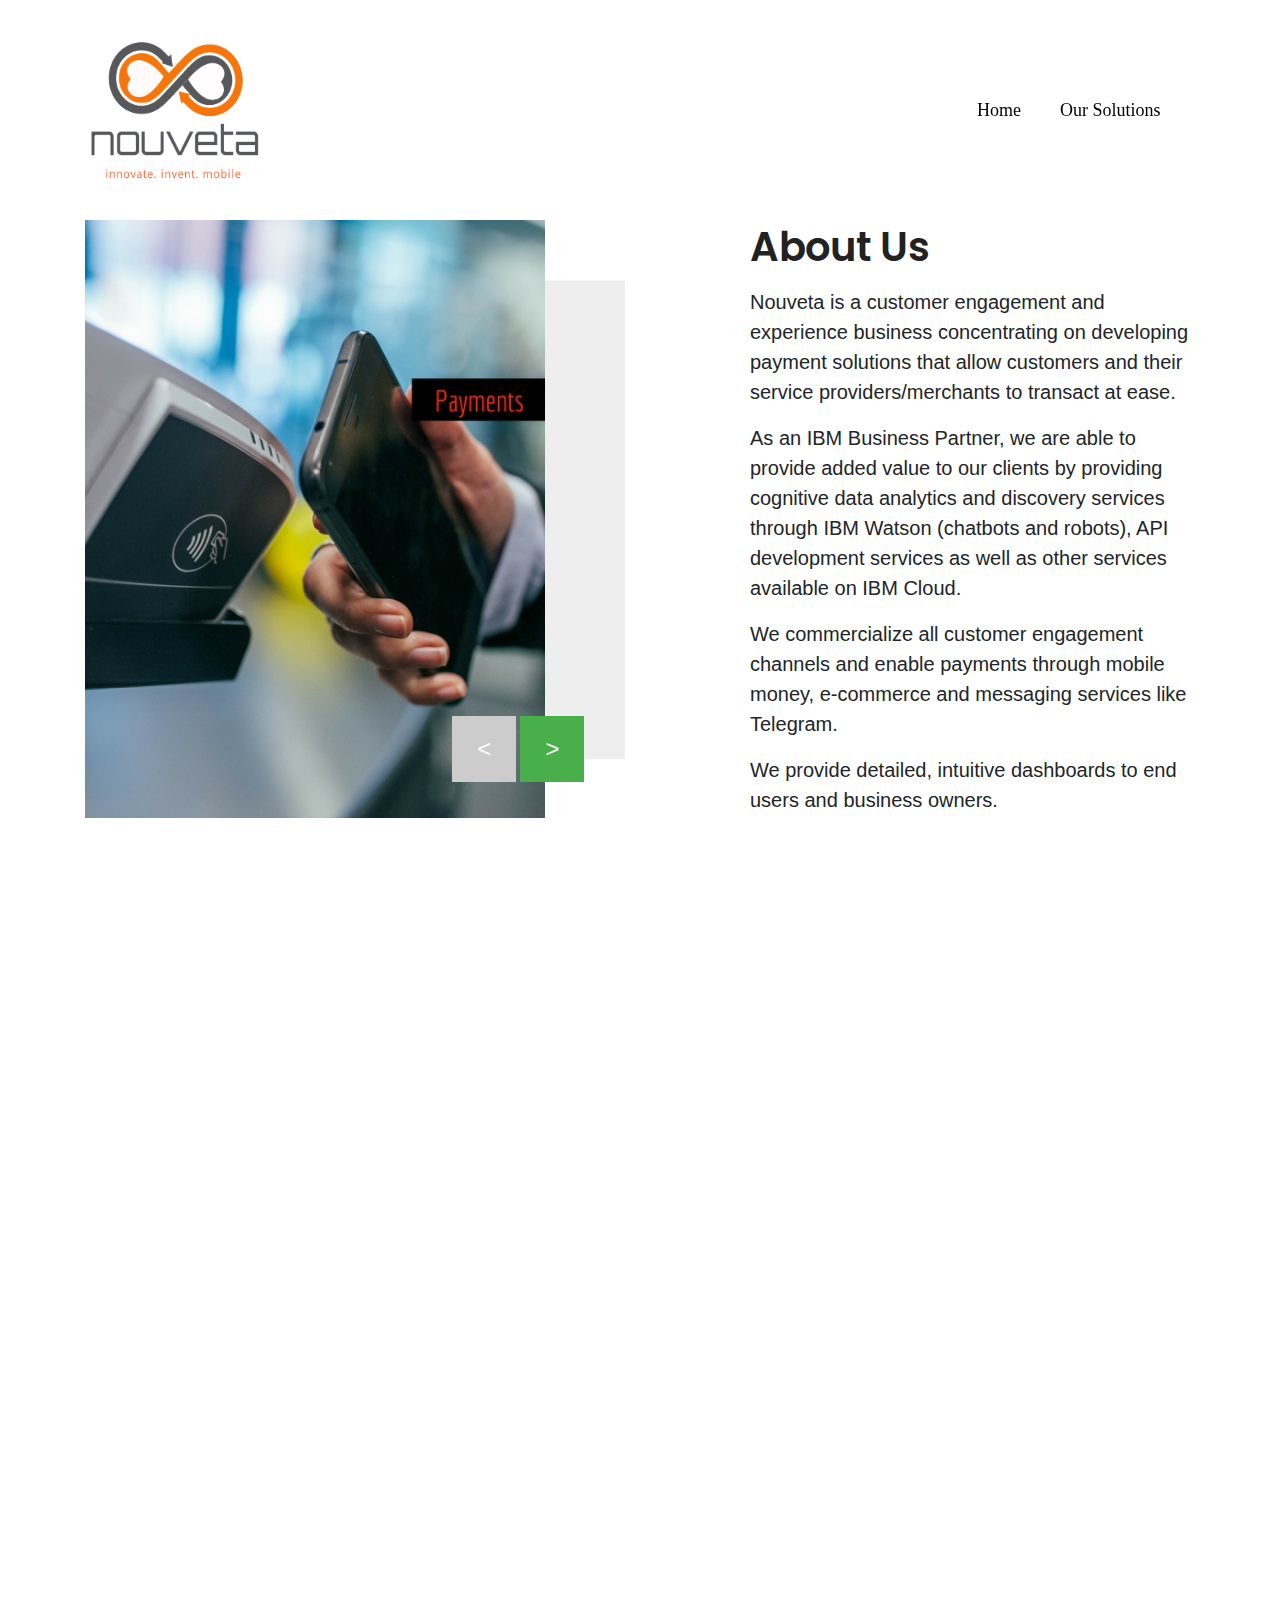
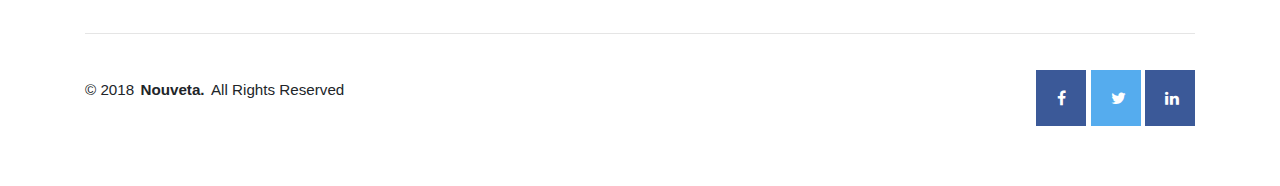
==== about.html @ 89cc6b28 "first commit" ====
<!DOCTYPE html>

<html lang="en">



	<head>



		<meta charset="utf-8">
		<meta http-equiv="X-UA-Compatible" content="IE=edge"/>
		<meta name="author" content="DSAThemes"/>
		<meta name="description" content="UniSet - Premium Multi-Concept Landing Pages Pack"/>
		<meta name="keywords" content="Responsive, HTML5, DSAThemes, Multi-Concept, Startup, One Page, Landing, Business, Creative, Corporate, Agency, Project">
		<meta name="viewport" content="width=device-width, initial-scale=1.0"/>

		<!-- SITE TITLE -->
		<title>Nouveta</title>

		<!-- FAVICON AND TOUCH ICONS  -->
		<link rel="shortcut icon" href="images/favicon.png" type="image/x-icon">
		<link rel="icon" href="images/favicon.png" type="image/x-icon">
		<link rel="apple-touch-icon" sizes="152x152" href="images/apple-touch-icon-152x152.png">
		<link rel="apple-touch-icon" sizes="120x120" href="images/apple-touch-icon-120x120.png">
		<link rel="apple-touch-icon" sizes="76x76" href="images/apple-touch-icon-76x76.png">
		<link rel="apple-touch-icon" href="images/apple-touch-icon.png">

		<!-- BOOTSTRAP CSS -->
		<link href="css/bootstrap.min.css" rel="stylesheet">

		<!-- FONT ICONS -->
		<link href="css/font-awesome.min.css" rel="stylesheet">
		<link href="css/flaticon.css" rel="stylesheet">
		<link href="css/payment-webfont.css" rel="stylesheet">

		<!-- GOOGLE FONTS -->
		<link href="https://fonts.googleapis.com/css?family=Roboto:300,300i,400,500,700,900" rel="stylesheet">
		<link href="https://fonts.googleapis.com/css?family=Poppins:300,400,600,800" rel="stylesheet">
<link rel="stylesheet" href="https://cdnjs.cloudflare.com/ajax/libs/font-awesome/4.7.0/css/font-awesome.min.css">

		<!-- PLUGINS STYLESHEET -->
		<link href="css/owl.carousel.min.css" rel="stylesheet">
		<link href="css/owl.theme.default.min.css" rel="stylesheet" >
		<link href="css/magnific-popup.css" rel="stylesheet">
		<link href="css/flexslider.css" rel="stylesheet">
		<link href="css/slick.css" rel="stylesheet">
		<link href="css/slick-theme.css" rel="stylesheet">

		<!-- On Scroll Animations -->
		<link href="css/animate.css" rel="stylesheet">

		<!-- TEMPLATE CSS -->
		<link href="css/style.css" rel="stylesheet">

		<!-- RESPONSIVE CSS -->
		<link href="css/responsive.css" rel="stylesheet">



<link rel="stylesheet" href="https://cdnjs.cloudflare.com/ajax/libs/font-awesome/4.7.0/css/font-awesome.min.css">

	</head>



	<body>



		<!-- PRELOADER
		============================================= -->
		<div id="loader-wrapper">
			<div id="loader">
				<div class="sk-folding-cube">
				  <div class="sk-cube1 sk-cube"></div>
				  <div class="sk-cube2 sk-cube"></div>
				  <div class="sk-cube4 sk-cube"></div>
				  <div class="sk-cube3 sk-cube"></div>
				</div>
			</div>
		</div>



		<!-- PAGE CONTENT
		============================================= -->
		<div id="page" class="page">



			<!-- HEADER
			============================================= -->
			<header id="header" class="header">
				<nav class="navbar fixed-top navbar-expand-lg navbar-dark bg-tra">
					<div class="container">


						<!-- LOGO IMAGE -->
						<!-- Recommended sizes for Retina Ready displays is 230x60px; -->
						<a href="index.html" class="navbar-brand logo-white"><img src="images/logo-white.png" width="180" height="150" alt="header-logo"></a>
				 		<a href="index.html" class="navbar-brand logo-black"><img src="images/logo.png" width="150" height="120" alt="header-logo"></a>


				 		<!-- Responsive Menu Button -->
				 		<button class="navbar-toggler" type="button" data-toggle="collapse" data-target="#navbarSupportedContent" aria-controls="navbarSupportedContent" aria-expanded="false" aria-label="Toggle navigation">
				   		 	<span class="navbar-toggler-icon"></span>
				  		</button>


				  		<!-- Navigation Menu -->
				  		<div id="navbarSupportedContent" class="collapse navbar-collapse">
					   		<ul class="navbar-nav ml-auto">

									<li class="nav-item"><a class="nav-link" href="index.html"><font color="black" size="4" face="futura">Home</a></li></font>


					      		<li class="nav-item dropdown">
							        <a class="nav-link dropdown-toggle" href="#" id="navbarDropdown" role="button" data-toggle="dropdown" aria-haspopup="true" aria-expanded="false">
							          <font color="black" size="4" face="futura">Our Solutions</font>
							        </a>
							        <div class="dropdown-menu" aria-labelledby="navbarDropdown">
							        	<a class="dropdown-item" href="node.html">Node</a>
							         	<a class="dropdown-item" href="pay.html">PayMe</a>
							          	<a class="dropdown-item" href="revenue.html">RevenueSure</a>
							         	<a class="dropdown-item" href="ticket.html">TicketSoko</a>
							        </div>
							    </li>



					      	</ul>
					    </div>	<!-- End Navigation Menu -->


					</div>	  <!-- End container -->
				</nav>	   <!-- End navbar  -->
			</header>	<!-- END HEADER -->





<br><br><br><br><br>
			<!-- ABOUT-3
						============================================= -->
						<section id="about-3" class="wide-50 about-section division">
							<div class="container">
								<div class="row  d-flex align-items-center">


									<!-- ABOUT CAROUSEL SLIDER -->
									<div class="col-md-6 col-lg-6">
										<div class="about-carousel-slider m-bottom-50 green-nav">
											<div class="about-carousel-holder">
												<div class="owl-carousel owl-theme about-carousel animated" data-animation="fadeInRight" data-animation-delay="400">

													<!-- Carousel Image #1 -->
													<div class="about-image">
														<img class="img-fluid" src="images/carousel-slider/img-4.jpg" alt="carousel-image /">
													</div>

													<!-- Carousel Image #1 -->
													<div class="about-image">
														<img class="img-fluid" src="images/carousel-slider/img-5.jpg" alt="carousel-image /">
													</div>

													<!-- Carousel Image #1 -->
													<div class="about-image">
														<img class="img-fluid" src="images/carousel-slider/img-6.jpg" alt="carousel-image /">
													</div>

												</div>
											</div>
										</div>
									</div>	<!-- END ABOUT CAROUSEL SLIDER -->


									<!-- ABOUT TEXT -->
									<div class="col-md-6 col-lg-5 offset-lg-1">
										<div class="about-txt m-bottom-50 animated" data-animation="fadeInLeft" data-animation-delay="400">

											<!-- Section ID -->
							 			<h3>About Us</h3>

							 				<!-- Title -->
											<!-- <h3>We use design and innovations</h3> -->

											<!-- Big Text -->

												<p class="p-lg">Nouveta is a customer engagement and experience business concentrating on developing payment solutions that allow customers and their service providers/merchants to transact at ease.</p>

												<p class="p-lg">As an IBM Business Partner, we are able to provide added value to our clients by providing cognitive data analytics and discovery services through IBM Watson (chatbots and robots), API development services as well as other services available on IBM Cloud.</p>

												<p class="p-lg">We commercialize all customer engagement channels and enable payments through mobile money, e-commerce and messaging services like Telegram.</p>

											 	<p class="p-lg">We provide detailed, intuitive dashboards to end users and business owners.</p>

											<!-- Text -->
											<!-- <p>An ultrice ligula risus emo ipsam auctor purus ipsum primis in cubilia augue vitae laoreet augue in augue
											   an ipsum vitae ligula ipsam cubilia donec rhoncus
											</p> -->

										</div>
									</div>	<!-- ABOUT TEXT -->


								</div>	  <!-- End row -->
							</div>	   <!-- End container -->
						</section>	<!-- END ABOUT-3 -->




						<!-- VIDEO-1
						============================================= -->
						<section id="video-1" class="bg-lightgrey wide-50 video-section division">
						 	<div class="container">
						 		<div class="row d-flex align-items-center">


						 			<!-- VIDEO TEXT -->
						 			<div class="col-md-6 col-xl-5">
						 				<div class="video-txt m-bottom-50 animated" data-animation="fadeInRight" data-animation-delay="400">

							 				<!-- Title -->
							 				<h3>Our Business</h3>

							 				<!-- Text -->
											<!-- <p class="p-lg">Donec enim ipsum porta justo integer at velna vitae auctor integer congue magna</p> -->

											<!-- Text -->

											<p>Nouveta has developed its own platforms on which it enables clients to extend simple, agile customer engagement solutions. We build the channels that engage customers, such as SMS, USSD, web, apps and social media.</p>

											<p>We integrate these channels to our platforms to provide customers with easy ways to make payments to their service providers/merchants.</p>

											<p> We also integrate our payments gateway with our clients’ systems to facilitate automated updating of customer records, acknowledgement of payments and automated payment validation and reconciliation.</p>


										</div>
						 			</div>	<!-- END VIDEO TEXT -->


						 			<!-- VIDEO LINK -->
						 			<div class="col-md-6 col-xl-6 offset-xl-1">
						 				<div class="video-preview text-center m-bottom-50 animated" data-animation="fadeInLeft" data-animation-delay="400">


												<!-- Preview Image -->
												<img class="img-fluid" src="images/carousel-slider/3.jpg" alt="video-preview">

											</a>

										</div>
						 			</div>


						 		</div>	   <!-- End row -->
						 	</div>	    <!-- End container -->
						</section>	 <!-- END VIDEO-1 -->



















			<footer id="footer-2" class="footer division">
				<div class="container">



					<!-- GREY GORIZONTAL LINE -->
					<hr />



			<div class="row bottom-footer">


				<!-- FOOTER COPYRIGHT -->
				<div class="col-sm-6">
					<div class=" footer-copyright p-top-20 m-bottom-40">
						<p class="m-bottom-0">&copy; 2018 <strong>Nouveta.</strong> All Rights Reserved</p>
					</div>
				</div>


				<!-- BOTTOM FOOTER SOCIAL LINKS -->
				<div class="col-sm-6">
					<div class="footer-socials text-right p-top-20 m-bottom-40">

						<!-- Footer Icons list -->
						<ul class="s-links-icons text-center clearfix">
							<a href="https://www.facebook.com/nouvetaltd/" class="fa fa-facebook"></a>
							<a href="https://twitter.com/NouvetaLTD" class="fa fa-twitter"></a>
							<a href="https://www.linkedin.com/company/17985583/" class="fa fa-linkedin"></a>
						</ul>

					</div>
				</div>	<!-- END BOTTOM FOOTER SOCIAL LINKS -->


			</div>	<!-- END BOTTOM FOOTER -->


			</div>	   <!-- End container -->
			</footer>	<!-- END FOOTER-2 -->




			</div>	<!-- END PAGE CONTENT -->




			<!-- EXTERNAL SCRIPTS
			============================================= -->
			<script src="js/jquery-3.2.1.min.js"></script>
			<script src="js/bootstrap.min.js"></script>
			<script src="js/modernizr.custom.js"></script>
			<script src="js/jquery.easing.js"></script>
			<script src="js/retina.js"></script>
			<script src="js/jquery.stellar.min.js"></script>
			<script src="js/jquery.scrollto.js"></script>
			<script src="js/jquery.appear.js"></script>
			<script src="js/jquery.flexslider.js"></script>
			<script src="js/jquery.magnific-popup.min.js"></script>
			<script src="js/slick.min.js"></script>
			<script src="js/owl.carousel.min.js"></script>
			<script src="js/jquery.mixitup.js"></script>
			<script src="js/jquery.ajaxchimp.min.js"></script>
			<script src="js/register-form.js"></script>
			<script src="js/contact-form.js"></script>
			<script src="js/jquery.validate.min.js"></script>

			<!-- Custom Script -->
			<script src="js/custom.js"></script>


			<!-- HTML5 shim, for IE6-8 support of HTML5 elements. All other JS at the end of file. -->
			<!-- [if lt IE 9]>
			<script src="js/html5shiv.js" type="text/javascript"></script>
			<script src="js/respond.min.js" type="text/javascript"></script>
			<![endif] -->


			<!-- Google Map -->

			<!-- To use this code on your website, get a free API key from Google. Read more at: https://www.w3schools.com/graphics/google_maps_basic.asp -->


			<!-- Google Analytics: Change UA-XXXXX-X to be your site's ID. Go to http://www.google.com/analytics/ for more information. -->

			<!--
			<script>
			var _gaq = _gaq || [];
			_gaq.push(['_setAccount', 'UA-XXXXX-X']);
			_gaq.push(['_trackPageview']);

			(function() {
			var ga = document.createElement('script'); ga.type = 'text/javascript'; ga.async = true;
			ga.src = ('https:' == document.location.protocol ? 'https://ssl' : 'http://www') + '.google-analytics.com/ga.js';
			var s = document.getElementsByTagName('script')[0]; s.parentNode.insertBefore(ga, s);
			})();
			</script>
			-->



			</body>



			</html>
---- css/flaticon.css ----
/*
  	Flaticon icon font: Flaticon
  	Creation date: 08/11/2016 12:36
  	*/

@font-face {
  font-family: "Flaticon";
  src: url("../fonts/Flaticon.eot");
  src: url("../fonts/Flaticon.eot?#iefix") format("embedded-opentype"),
       url("../fonts/Flaticon.woff") format("woff"),
       url("../fonts/Flaticon.ttf") format("truetype"),
       url("../fonts/Flaticon.svg#Flaticon") format("svg");
  font-weight: normal;
  font-style: normal;
}

@media screen and (-webkit-min-device-pixel-ratio:0) {
  @font-face {
    font-family: "Flaticon";
    src: url("../fonts/Flaticon.svg#Flaticon") format("svg");
  }
}

[class^="flaticon-"]:before, [class*=" flaticon-"]:before,
[class^="flaticon-"]:after, [class*=" flaticon-"]:after {   
  font-family: Flaticon;
        font-size: 20px;
font-style: normal;
margin-left: 20px;
}

.flaticon-analysis:before { content: "\f100"; }
.flaticon-analysis-1:before { content: "\f101"; }
.flaticon-approve:before { content: "\f102"; }
.flaticon-attach:before { content: "\f103"; }
.flaticon-attractive:before { content: "\f104"; }
.flaticon-brainstorming:before { content: "\f105"; }
.flaticon-broken-link:before { content: "\f106"; }
.flaticon-chat:before { content: "\f107"; }
.flaticon-chronometer:before { content: "\f108"; }
.flaticon-compass:before { content: "\f109"; }
.flaticon-competition:before { content: "\f10a"; }
.flaticon-content:before { content: "\f10b"; }
.flaticon-design-tool:before { content: "\f10c"; }
.flaticon-grid:before { content: "\f10d"; }
.flaticon-headphones:before { content: "\f10e"; }
.flaticon-html:before { content: "\f10f"; }
.flaticon-image:before { content: "\f110"; }
.flaticon-layout:before { content: "\f111"; }
.flaticon-loading:before { content: "\f112"; }
.flaticon-login:before { content: "\f113"; }
.flaticon-pantone:before { content: "\f114"; }
.flaticon-paper-plane:before { content: "\f115"; }
.flaticon-photo-camera:before { content: "\f116"; }
.flaticon-piggy-bank:before { content: "\f117"; }
.flaticon-pipette:before { content: "\f118"; }
.flaticon-pixel:before { content: "\f119"; }
.flaticon-placeholder:before { content: "\f11a"; }
.flaticon-planning:before { content: "\f11b"; }
.flaticon-promotion:before { content: "\f11c"; }
.flaticon-pyramid:before { content: "\f11d"; }
.flaticon-quality:before { content: "\f11e"; }
.flaticon-responsive:before { content: "\f11f"; }
.flaticon-schedule:before { content: "\f120"; }
.flaticon-search:before { content: "\f121"; }
.flaticon-security:before { content: "\f122"; }
.flaticon-settings:before { content: "\f123"; }
.flaticon-sitemap:before { content: "\f124"; }
.flaticon-startup:before { content: "\f125"; }
.flaticon-support:before { content: "\f126"; }
.flaticon-tap:before { content: "\f127"; }
.flaticon-target:before { content: "\f128"; }
.flaticon-targeting:before { content: "\f129"; }
.flaticon-task:before { content: "\f12a"; }
.flaticon-testing:before { content: "\f12b"; }
.flaticon-text:before { content: "\f12c"; }
.flaticon-timeline:before { content: "\f12d"; }
.flaticon-tools:before { content: "\f12e"; }
.flaticon-upload:before { content: "\f12f"; }
.flaticon-vector:before { content: "\f130"; }
.flaticon-video-player:before { content: "\f131"; }
---- css/payment-webfont.css ----
@font-face {
	font-family: 'payment-webfont';
	src: url('fonts/payment-webfont.eot');
}
@font-face {
	font-family: 'payment-webfont';
	src: url([data-uri]) format('truetype'),
		 url([data-uri]) format('woff');
	font-weight: normal;
	font-style: normal;
}

.pw {
	font-family: 'payment-webfont';
	speak: none;
	font-style: normal;
	font-weight: normal;
	font-variant: normal;
	text-transform: none;
	line-height: 1;

	/* Better Font Rendering =========== */
	-webkit-font-smoothing: antialiased;
	-moz-osx-font-smoothing: grayscale;
}

.pw-clickandbuy:before {
	content: "\e61d";
}
.pw-westernunion:before {
	content: "\e61e";
}
.pw-braintree:before {
	content: "\e61f";
}
.pw-paysafecard:before {
	content: "\e620";
}
.pw-ideal:before {
	content: "\e621";
}
.pw-paypal:before {
	content: "\e622";
}
.pw-skrill:before {
	content: "\e61b";
}
.pw-cb:before {
	content: "\e61c";
}
.pw-gittip:before {
	content: "\e618";
}
.pw-flattr:before {
	content: "\e61a";
}
.pw-ripple:before {
	content: "\e616";
}
.pw-sofort:before {
	content: "\e617";
}
.pw-bitcoin:before {
	content: "\e614";
}
.pw-bitcoin-sign:before {
	content: "\e615";
}
.pw-diners:before {
	content: "\e609";
}
.pw-mastercard:before {
	content: "\e602";
}
.pw-trust-e:before {
	content: "\e612";
}
.pw-amazon:before {
	content: "\e613";
}
.pw-jcb:before {
	content: "\e610";
}
.pw-google-wallet:before {
	content: "\e611";
}
.pw-stripe:before {
	content: "\e60d";
}
.pw-square:before {
	content: "\e60e";
}
.pw-ogone:before {
	content: "\e60f";
}
.pw-verisign:before {
	content: "\e60c";
}
.pw-discover:before {
	content: "\e60a";
}
.pw-american-express:before {
	content: "\e607";
}
.pw-paypal--classic:before {
	content: "\e604";
}
.pw-maestro:before {
	content: "\e605";
}
.pw-visa:before {
	content: "\e601";
}
.pw-visa-electron:before {
	content: "\e606";
}
.pw-postepay:before {
	content: "\e608";
}
.pw-cartasi:before {
	content: "\e60b";
}
.pw-unionpay:before {
	content: "\e603";
}
.pw-ec:before {
	content: "\e600";
}
.pw-bancontact:before {
	content: "\e622";
}
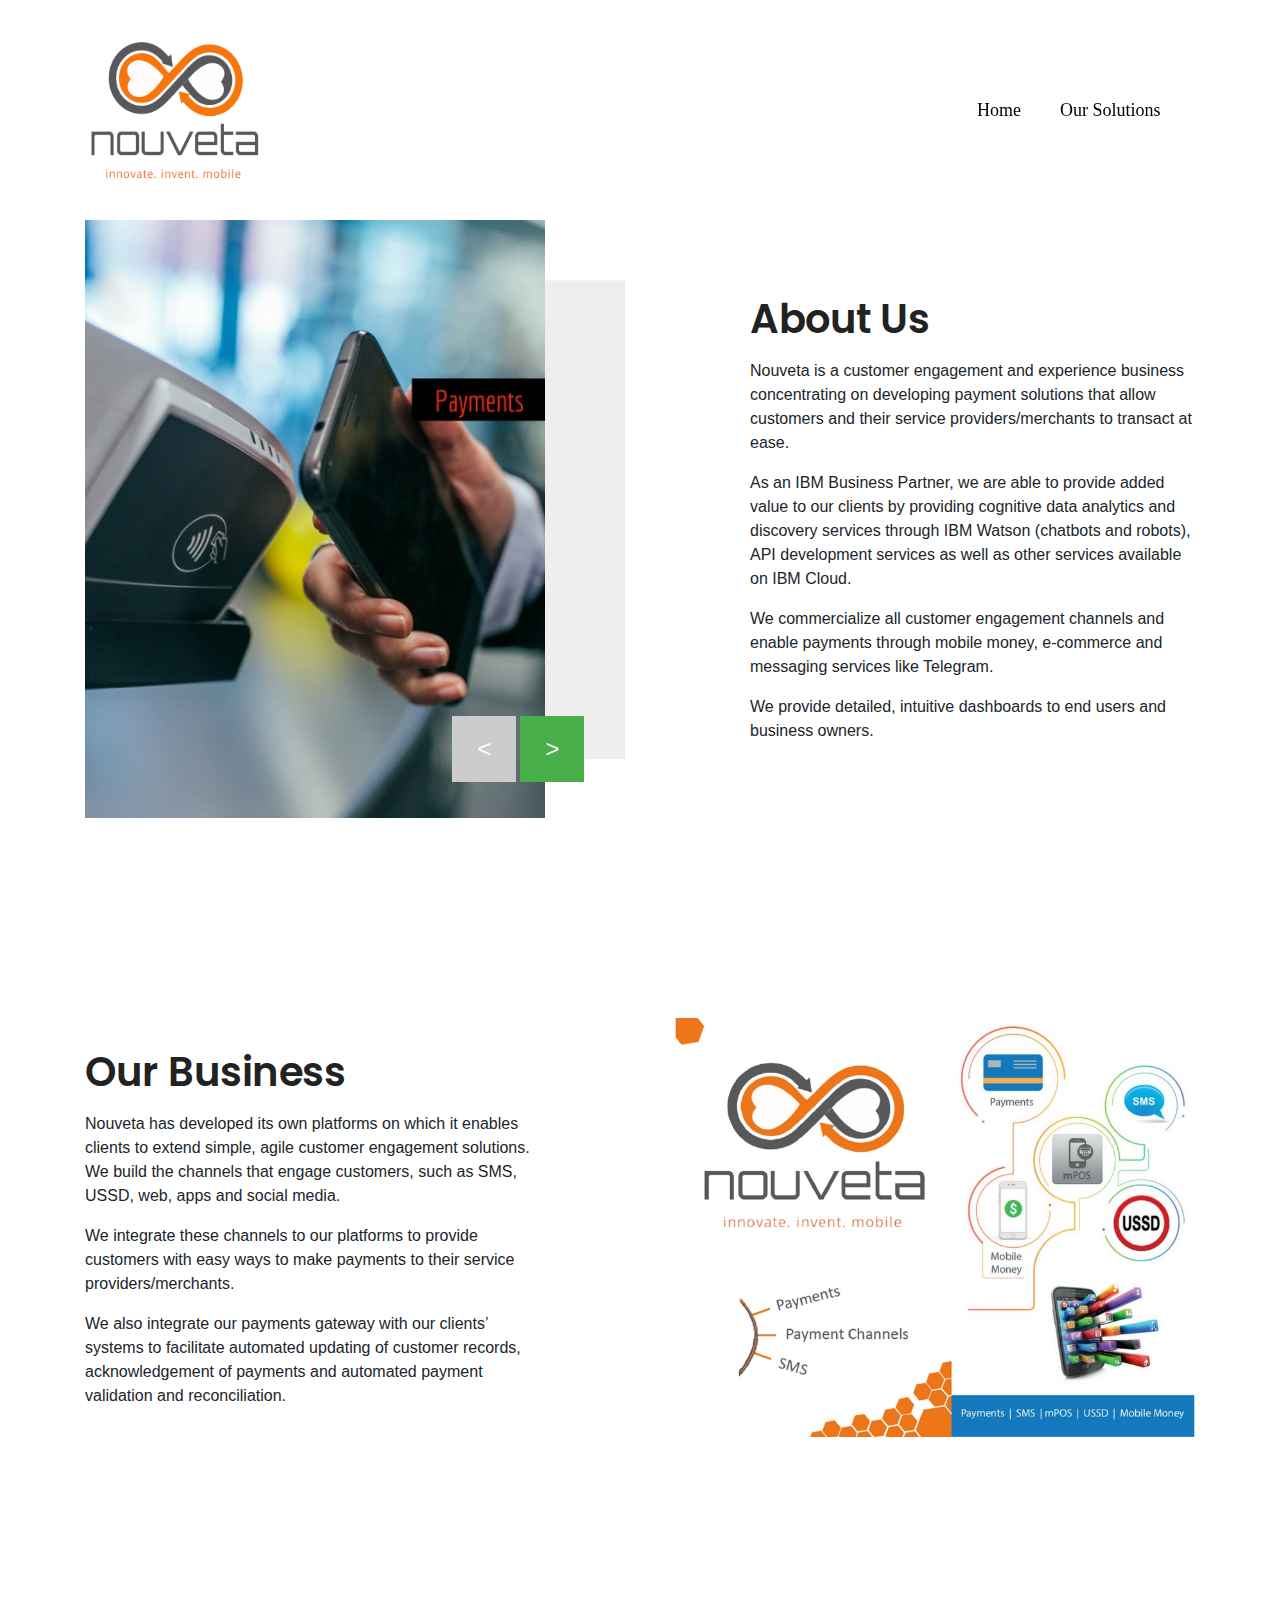
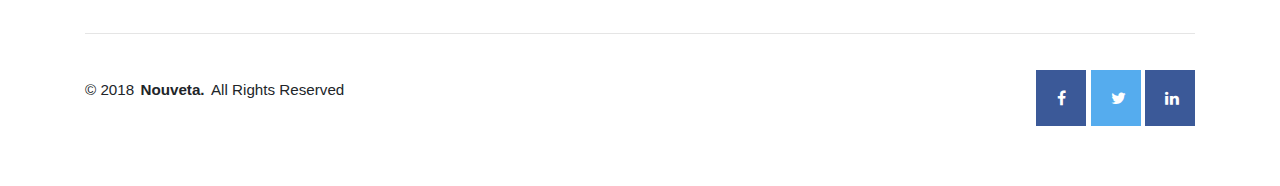
==== commit c2f13eb4: "fine" ====
--- a/about.html
+++ b/about.html
@@ -188,13 +188,13 @@
 
 											<!-- Big Text -->
 
-												<p class="p-lg">Nouveta is a customer engagement and experience business concentrating on developing payment solutions that allow customers and their service providers/merchants to transact at ease.</p>
-
-												<p class="p-lg">As an IBM Business Partner, we are able to provide added value to our clients by providing cognitive data analytics and discovery services through IBM Watson (chatbots and robots), API development services as well as other services available on IBM Cloud.</p>
-
-												<p class="p-lg">We commercialize all customer engagement channels and enable payments through mobile money, e-commerce and messaging services like Telegram.</p>
-
-											 	<p class="p-lg">We provide detailed, intuitive dashboards to end users and business owners.</p>
+												<p>Nouveta is a customer engagement and experience business concentrating on developing payment solutions that allow customers and their service providers/merchants to transact at ease.</p>
+
+												<p>As an IBM Business Partner, we are able to provide added value to our clients by providing cognitive data analytics and discovery services through IBM Watson (chatbots and robots), API development services as well as other services available on IBM Cloud.</p>
+
+												<p>We commercialize all customer engagement channels and enable payments through mobile money, e-commerce and messaging services like Telegram.</p>
+
+											 	<p>We provide detailed, intuitive dashboards to end users and business owners.</p>
 
 											<!-- Text -->
 											<!-- <p>An ultrice ligula risus emo ipsam auctor purus ipsum primis in cubilia augue vitae laoreet augue in augue
